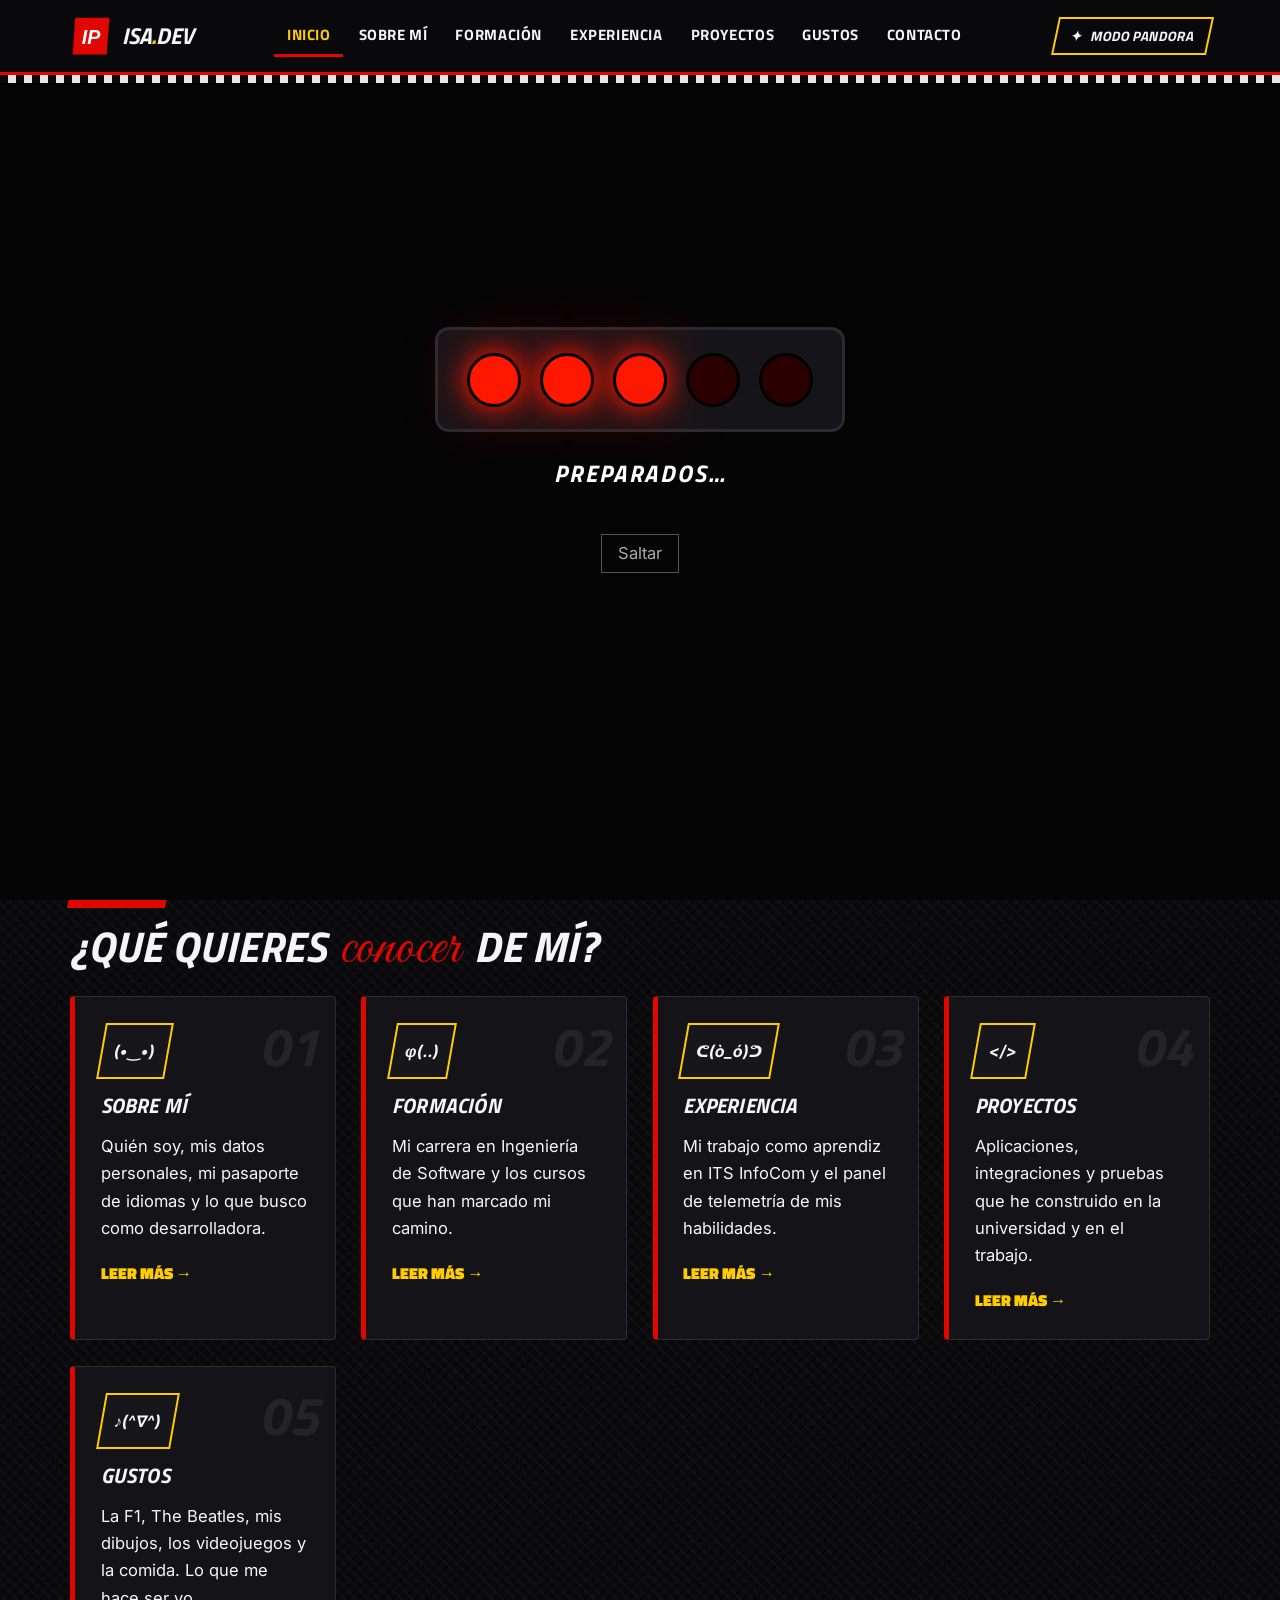
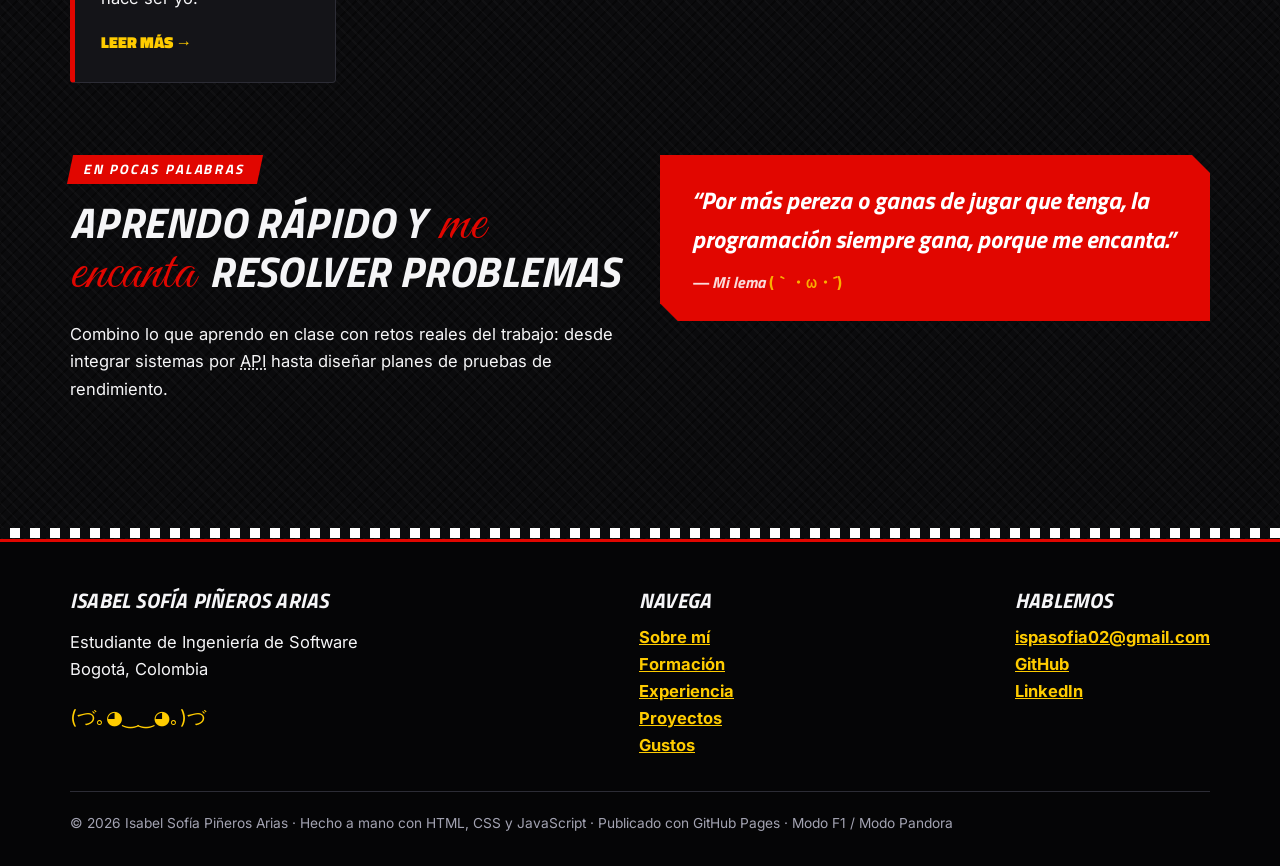
==== index.html @ 57851dd3 "Hoja de vida web: Modo F1, Modo Pandora y página de gustos" ====
<!DOCTYPE html>
<html lang="es">
<head>
  <meta charset="UTF-8">
  <meta name="viewport" content="width=device-width, initial-scale=1.0">
  <meta name="description" content="Hoja de vida web de Isabel Sofía Piñeros Arias, estudiante de Ingeniería de Software y aprendiz en ITS InfoCom.">
  <meta name="author" content="Isabel Sofía Piñeros Arias">
  <title>Inicio | Isabel Piñeros</title>
  <link rel="icon" href="img/favicon.svg" type="image/svg+xml">
  <link rel="stylesheet" href="css/fuentes.css">
  <link rel="stylesheet" href="css/estilos.css">
  <script src="js/main.js" defer></script>
</head>
<body>
  <!-- Menú -->
  <header class="encabezado">
    <div class="contenedor">
      <a class="logo" href="index.html">
        <img src="img/favicon.svg" alt="Logo IP">
        <span>Isa<span class="resaltado-amarillo">.</span>dev</span>
      </a>
      <nav aria-label="Menú principal">
        <ul class="menu">
          <li><a href="index.html">Inicio</a></li>
          <li><a href="sobre-mi.html">Sobre mí</a></li>
          <li><a href="formacion.html">Formación</a></li>
          <li><a href="experiencia.html">Experiencia</a></li>
          <li><a href="proyectos.html">Proyectos</a></li>
          <li><a href="gustos.html">Gustos</a></li>
          <li><a href="contacto.html">Contacto</a></li>
        </ul>
      </nav>
      <div class="acciones-nav">
        <button class="boton-tema" id="boton-tema" type="button" aria-label="Cambiar a Modo Pandora">✦ <span class="texto-tema">Modo Pandora</span></button>
        <button class="boton-icono boton-menu" id="boton-menu" type="button" aria-label="Abrir menú" aria-expanded="false">☰</button>
      </div>
    </div>
  </header>

  <main>

    <!-- Semáforo -->
    <div class="largada" id="largada" aria-hidden="true">
      <div>
        <div class="luces"><span class="luz"></span><span class="luz"></span><span class="luz"></span><span class="luz"></span><span class="luz"></span></div>
        <p>Preparados…</p>
        <div style="text-align:center"><button type="button">Saltar</button></div>
      </div>
    </div>

    <!-- Portada -->
    <section class="hero">
      <div class="contenedor">
        <div>
          <span class="etiqueta">Hoja de vida · Portafolio</span>
          <p class="numero-piloto">Piloto #04 · Ingeniería de Software</p>
          <h1>Hola, <span style="white-space:nowrap">soy <span class="caligrafia">Isa</span></span></h1>
          <p class="lead">Me apasiona la <strong id="texto-escribiendo" class="escribiendo">Ingeniería de Software</strong></p>
          <p>Soy <strong>Isabel Sofía Piñeros Arias</strong>, estudiante de <em>Ingeniería de Software</em> en la
            Fundación Universitaria Compensar y <mark>aprendiz en ITS InfoCom</mark>. Me encanta el <strong>frontend</strong>
            e intento mezclar mi gusto por el <strong>dibujo</strong> con la programación. <span class="kaomoji">(◕‿◕✿)</span></p>
          <div class="grupo-botones">
            <a class="boton" href="proyectos.html">Ver mis proyectos →</a>
            <a class="boton secundario" href="contacto.html">Contáctame</a>
          </div>
        </div>
        <div class="marco-foto">
          <div class="foto"><img src="img/foto-isa.jpg" alt="Foto de Isabel Sofía Piñeros Arias sonriendo, con gafas de marco azul" width="640" height="800"></div>
          <span class="burbuja b1">Team Max ᕦ(ò_ó)ᕤ</span>
          <span class="burbuja b2">Bogotá ♡</span>
          <span class="burbuja b3">The Beatles ♪</span>
        </div>
      </div>
    </section>

    <!-- Banda -->
    <div class="banda" aria-hidden="true">
      <div class="banda-pista">
        <span>Java</span><span>Python</span><span>SQL</span><span>PL/SQL</span><span>JavaFX</span><span>HTML</span><span>CSS</span><span>JavaScript</span><span>Odoo</span><span>JMeter</span><span>Linux</span><span>Git</span>
        <span>Java</span><span>Python</span><span>SQL</span><span>PL/SQL</span><span>JavaFX</span><span>HTML</span><span>CSS</span><span>JavaScript</span><span>Odoo</span><span>JMeter</span><span>Linux</span><span>Git</span>
      </div>
    </div>

    <!-- Tarjetas -->
    <section class="seccion">
      <div class="contenedor">
        <span class="etiqueta">Explora</span>
        <h2>¿Qué quieres <span class="caligrafia">conocer</span> de mí?</h2>
        <div class="rejilla">
          <a class="tarjeta aparecer" href="sobre-mi.html">
            <span class="numero-fondo">01</span>
            <div class="icono">(•‿•)</div>
            <h3>Sobre mí</h3>
            <p>Quién soy, mis datos personales, mi pasaporte de idiomas y lo que busco como desarrolladora.</p>
            <span class="ver-mas">Leer más →</span>
          </a>
          <a class="tarjeta aparecer" href="formacion.html">
            <span class="numero-fondo">02</span>
            <div class="icono">φ(..)</div>
            <h3>Formación</h3>
            <p>Mi carrera en Ingeniería de Software y los cursos que han marcado mi camino.</p>
            <span class="ver-mas">Leer más →</span>
          </a>
          <a class="tarjeta aparecer" href="experiencia.html">
            <span class="numero-fondo">03</span>
            <div class="icono">ᕦ(ò_ó)ᕤ</div>
            <h3>Experiencia</h3>
            <p>Mi trabajo como aprendiz en ITS InfoCom y el panel de telemetría de mis habilidades.</p>
            <span class="ver-mas">Leer más →</span>
          </a>
          <a class="tarjeta aparecer" href="proyectos.html">
            <span class="numero-fondo">04</span>
            <div class="icono">&lt;/&gt;</div>
            <h3>Proyectos</h3>
            <p>Aplicaciones, integraciones y pruebas que he construido en la universidad y en el trabajo.</p>
            <span class="ver-mas">Leer más →</span>
          </a>
          <a class="tarjeta aparecer" href="gustos.html">
            <span class="numero-fondo">05</span>
            <div class="icono">♪(^∇^)</div>
            <h3>Gustos</h3>
            <p>La F1, The Beatles, mis dibujos, los videojuegos y la comida. Lo que me hace ser yo.</p>
            <span class="ver-mas">Leer más →</span>
          </a>
        </div>
      </div>
    </section>

    <!-- Lema -->
    <section class="seccion" style="padding-top:0">
      <div class="contenedor dos-columnas">
        <div class="aparecer">
          <span class="etiqueta">En pocas palabras</span>
          <h2>Aprendo rápido y <span class="caligrafia">me encanta</span> resolver problemas</h2>
          <p>Combino lo que aprendo en clase con retos reales del trabajo: desde integrar sistemas por
            <abbr title="Application Programming Interface">API</abbr> hasta diseñar planes de pruebas de rendimiento.</p>
        </div>
        <blockquote class="aparecer">
          “Por más pereza o ganas de jugar que tenga, la programación siempre gana, porque me encanta.”
          <cite>— Mi lema <span class="kaomoji">(｀・ω・´)ゞ</span></cite>
        </blockquote>
      </div>
    </section>
  </main>

  <!-- Pie de página -->
  <footer class="pie">
    <div class="contenedor">
      <div>
        <h3>Isabel Sofía Piñeros Arias</h3>
        <p>Estudiante de Ingeniería de Software<br>Bogotá, Colombia</p>
        <p class="kaomoji-pie">(づ｡◕‿‿◕｡)づ</p>
      </div>
      <div>
        <h3>Navega</h3>
        <ul>
          <li><a href="sobre-mi.html">Sobre mí</a></li>
          <li><a href="formacion.html">Formación</a></li>
          <li><a href="experiencia.html">Experiencia</a></li>
          <li><a href="proyectos.html">Proyectos</a></li>
          <li><a href="gustos.html">Gustos</a></li>
        </ul>
      </div>
      <div>
        <h3>Hablemos</h3>
        <ul>
          <li><a href="mailto:ispasofia02@gmail.com">ispasofia02@gmail.com</a></li>
          <li><a href="https://github.com/AkaneAmber" target="_blank" rel="noopener">GitHub</a></li>
          <li><a href="https://www.linkedin.com/in/isabel-pi%C3%B1eros-852089251/" target="_blank" rel="noopener">LinkedIn</a></li>
        </ul>
      </div>
      <small>&copy; <span class="anio">2026</span> Isabel Sofía Piñeros Arias · Hecho a mano con HTML, CSS y JavaScript · Publicado con GitHub Pages · Modo F1 / Modo Pandora</small>
    </div>
  </footer>
</body>
</html>
---- css/fuentes.css ----
/* Fuentes del sitio */
@font-face { font-family: "Titillium Web"; src: url("../fonts/titillium-web-latin-400-normal.woff2") format("woff2"); font-weight: 400; font-style: normal; font-display: swap; }
@font-face { font-family: "Titillium Web"; src: url("../fonts/titillium-web-latin-700-normal.woff2") format("woff2"); font-weight: 700; font-style: normal; font-display: swap; }
@font-face { font-family: "Titillium Web"; src: url("../fonts/titillium-web-latin-900-normal.woff2") format("woff2"); font-weight: 800 900; font-style: normal; font-display: swap; }
@font-face { font-family: "Titillium Web"; src: url("../fonts/titillium-web-latin-700-italic.woff2") format("woff2"); font-weight: 700 900; font-style: italic; font-display: swap; }
@font-face { font-family: "Inter"; src: url("../fonts/inter-latin-400-normal.woff2") format("woff2"); font-weight: 400; font-style: normal; font-display: swap; }
@font-face { font-family: "Inter"; src: url("../fonts/inter-latin-400-italic.woff2") format("woff2"); font-weight: 400; font-style: italic; font-display: swap; }
@font-face { font-family: "Inter"; src: url("../fonts/inter-latin-600-normal.woff2") format("woff2"); font-weight: 600; font-style: normal; font-display: swap; }
@font-face { font-family: "Inter"; src: url("../fonts/inter-latin-700-normal.woff2") format("woff2"); font-weight: 700; font-style: normal; font-display: swap; }
@font-face { font-family: "Inter"; src: url("../fonts/inter-latin-800-normal.woff2") format("woff2"); font-weight: 800; font-style: normal; font-display: swap; }
@font-face { font-family: "Great Vibes"; src: url("../fonts/great-vibes-latin-400-normal.woff2") format("woff2"); font-weight: 400; font-display: swap; }
@font-face { font-family: "Shrikhand"; src: url("../fonts/shrikhand-latin-400-normal.woff2") format("woff2"); font-weight: 400; font-display: swap; }
@font-face { font-family: "Monoton"; src: url("../fonts/monoton-latin-400-normal.woff2") format("woff2"); font-weight: 400; font-display: swap; }
---- css/estilos.css ----
/* Estilos - Hoja de vida de Isabel Piñeros */

/* Variables: Modo F1 */
:root {
  --fondo: #0b0b0d;
  --fondo-alt: #16161b;
  --tarjeta: #141418;
  --tinta: #f5f5f7;
  --tinta-suave: #a3a3b2;
  --linea: #2c2c35;

  --acento: #e10600;
  --acento-2: #ffcc00;
  --acento-3: #2f5bff;
  --acento-4: #00d2be;

  --brillo: none;
  --sombra: 6px 6px 0 var(--acento);
  --radio: 4px;
  --corte: polygon(0 0, calc(100% - 18px) 0, 100% 18px, 100% 100%, 18px 100%, 0 calc(100% - 18px));
  --fuente-titulos: "Titillium Web", "Arial Narrow", "Liberation Sans Narrow", sans-serif;
  --fuente-caligrafia: "Great Vibes", "Brush Script MT", cursive;
  --fuente-texto: "Inter", "Segoe UI", "Liberation Sans", system-ui, sans-serif;
  --ancho-max: 1140px;
}

/* Variables: Modo Pandora */
body.pandora {
  --fondo: #04050d;
  --fondo-alt: #0b1028;
  --tarjeta: rgba(12, 18, 44, .78);
  --tinta: #eafcff;
  --tinta-suave: #9fb6d6;
  --linea: #1d2a5a;

  --acento: #3ef0ff;
  --acento-2: #c86bff;
  --acento-3: #ff5fd2;
  --acento-4: #6dffb0;

  --brillo: 0 0 18px rgba(62, 240, 255, .45);
  --sombra: 0 0 0 1px rgba(62, 240, 255, .35), 0 0 26px rgba(62, 240, 255, .25);
  --radio: 26px;
  --corte: none;
}

/* Reset y base */
*, *::before, *::after { box-sizing: border-box; }
html { scroll-behavior: smooth; }

body {
  margin: 0;
  font-family: var(--fuente-texto);
  font-size: 1.03rem;
  line-height: 1.65;
  color: var(--tinta);
  background-color: var(--fondo);
  background-image:
    repeating-linear-gradient(45deg, rgba(255,255,255,.025) 0 2px, transparent 2px 8px),
    repeating-linear-gradient(-45deg, rgba(0,0,0,.35) 0 2px, transparent 2px 8px);
  transition: background-color .5s, color .5s;
  overflow-x: hidden;
}
body.pandora {
  background-image:
    radial-gradient(ellipse at 15% 10%, rgba(200,107,255,.18), transparent 45%),
    radial-gradient(ellipse at 85% 30%, rgba(62,240,255,.14), transparent 45%),
    radial-gradient(ellipse at 50% 100%, rgba(109,255,176,.10), transparent 50%);
  background-attachment: fixed;
}

img { max-width: 100%; display: block; }
a { color: var(--acento-2); font-weight: 700; }
body.pandora a { color: var(--acento); }

h1, h2, h3, h4 {
  font-family: var(--fuente-titulos);
  line-height: 1.05;
  margin: 0 0 .55em;
  text-transform: uppercase;
  font-style: italic;
  letter-spacing: .01em;
}
body.pandora h1, body.pandora h2, body.pandora h3 { font-style: normal; text-shadow: var(--brillo); }
h1 { font-size: clamp(2.6rem, 6vw, 5rem); font-weight: 900; }
h2 { font-size: clamp(1.8rem, 3.6vw, 2.7rem); font-weight: 800; }
h3 { font-size: 1.3rem; font-weight: 700; }

mark {
  background: var(--acento-2);
  color: #0b0b0d;
  padding: 0 .3em;
  border-radius: 3px;
}
body.pandora mark { background: transparent; color: var(--acento-4); text-shadow: 0 0 10px var(--acento-4); }

/* Contenedores y utilidades */
.contenedor { width: min(100% - 2.5rem, var(--ancho-max)); margin-inline: auto; }
.seccion { padding: 4.5rem 0; position: relative; z-index: 1; }
main { position: relative; z-index: 1; }

.etiqueta {
  display: inline-block;
  font-family: var(--fuente-titulos);
  font-weight: 700;
  font-size: .85rem;
  letter-spacing: .14em;
  text-transform: uppercase;
  background: var(--acento);
  color: #fff;
  padding: .25em 1em;
  margin-bottom: 1rem;
  transform: skewX(-12deg);
}
body.pandora .etiqueta { background: transparent; color: var(--acento); border: 1px solid var(--acento); border-radius: 999px; transform: none; box-shadow: var(--brillo); }

.texto-suave { color: var(--tinta-suave); }
.oculto { display: none !important; }

.resaltado-coral { color: var(--acento); }
.resaltado-morado { color: var(--acento-3); }
.resaltado-menta { color: var(--acento-4); }
.resaltado-amarillo { color: var(--acento-2); }

/* Partículas bioluminiscentes */
.particulas { position: fixed; inset: 0; pointer-events: none; z-index: 0; display: none; }
body.pandora .particulas { display: block; }
.particula {
  position: absolute;
  bottom: -20px;
  width: 6px; height: 6px;
  border-radius: 50%;
  background: var(--acento);
  box-shadow: 0 0 10px var(--acento), 0 0 22px var(--acento);
  opacity: 0;
  animation: subir linear infinite;
}
.particula:nth-child(3n) { background: var(--acento-2); box-shadow: 0 0 10px var(--acento-2), 0 0 22px var(--acento-2); }
.particula:nth-child(4n) { background: var(--acento-4); box-shadow: 0 0 10px var(--acento-4); }
@keyframes subir {
  0% { transform: translate(0, 0); opacity: 0; }
  15% { opacity: .9; }
  100% { transform: translate(40px, -105vh); opacity: 0; }
}

/* Selva */
.selva {
  display: none;
  position: fixed;
  left: 0; right: 0; bottom: 0;
  height: 160px;
  pointer-events: none;
  z-index: 0;
  opacity: .55;
  background: url("../img/selva.svg") repeat-x bottom / auto 160px;
}
body.pandora .selva { display: block; }

/* Semáforo de largada */
.largada {
  position: fixed; inset: 0;
  z-index: 200;
  display: grid;
  place-items: center;
  background: #050506;
  transition: opacity .6s;
}
.largada.salir { opacity: 0; pointer-events: none; }
.largada .luces { display: flex; gap: 1.2rem; padding: 1.4rem 1.8rem; background: #151519; border-radius: 14px; border: 3px solid #2a2a30; }
.largada .luz { width: 54px; height: 54px; border-radius: 50%; background: #2a0000; border: 3px solid #000; transition: background .1s, box-shadow .1s; }
.largada .luz.on { background: #ff1801; box-shadow: 0 0 25px #ff1801, 0 0 60px rgba(255,24,1,.6); }
.largada p { font-family: var(--fuente-titulos); font-size: 1.5rem; font-style: italic; text-transform: uppercase; color: #fff; text-align: center; margin-top: 1.4rem; letter-spacing: .1em; }
.largada button { margin-top: 1rem; background: none; border: 1px solid #555; color: #aaa; padding: .3rem 1rem; cursor: pointer; font: inherit; }

/* Encabezado y navegación */
.encabezado {
  position: sticky;
  top: 0;
  z-index: 50;
  background: color-mix(in srgb, var(--fondo) 85%, transparent);
  backdrop-filter: blur(10px);
  border-bottom: 3px solid var(--acento);
}
body.pandora .encabezado { border-bottom: 1px solid rgba(62,240,255,.35); box-shadow: 0 4px 30px rgba(62,240,255,.12); }
/* Franja a cuadros */
.encabezado::after {
  content: "";
  position: absolute; left: 0; right: 0; bottom: -11px;
  height: 8px;
  background: repeating-conic-gradient(#fff 0 25%, #0b0b0d 0 50%) 0 0 / 16px 16px;
  opacity: .9;
}
body.pandora .encabezado::after { display: none; }

.encabezado .contenedor { display: flex; align-items: center; justify-content: space-between; gap: 1rem; min-height: 72px; }

.logo { display: flex; align-items: center; gap: .6rem; font-family: var(--fuente-titulos); font-weight: 900; font-style: italic; font-size: 1.45rem; text-decoration: none; color: var(--tinta); text-transform: uppercase; }
body.pandora .logo { color: var(--tinta); font-style: normal; text-shadow: var(--brillo); }
.logo img { width: 42px; height: 42px; }

.menu { display: flex; align-items: center; gap: .15rem; list-style: none; margin: 0; padding: 0; }
.menu a {
  display: block;
  padding: .45rem .8rem;
  text-decoration: none;
  color: var(--tinta);
  font-family: var(--fuente-titulos);
  font-weight: 700;
  text-transform: uppercase;
  font-size: .95rem;
  letter-spacing: .04em;
  border-bottom: 3px solid transparent;
  transition: border-color .2s, color .2s, text-shadow .2s;
}
.menu a:hover { border-color: var(--acento-2); }
.menu a.activo { border-color: var(--acento); color: var(--acento-2); }
body.pandora .menu a:hover, body.pandora .menu a.activo { border-color: transparent; color: var(--acento); text-shadow: 0 0 12px var(--acento); }

.acciones-nav { display: flex; gap: .5rem; align-items: center; }

.boton-tema {
  display: inline-flex; align-items: center; gap: .45rem;
  font-family: var(--fuente-titulos); font-weight: 700; text-transform: uppercase; font-size: .85rem;
  padding: .45rem .9rem;
  border: 2px solid var(--acento-2);
  background: transparent;
  color: var(--tinta);
  cursor: pointer;
  transform: skewX(-12deg);
  transition: background .2s;
}
.boton-tema:hover { background: rgba(255,204,0,.12); }
body.pandora .boton-tema { transform: none; border-radius: 999px; border-color: var(--acento); box-shadow: var(--brillo); }

.boton-icono {
  width: 44px; height: 44px; display: none; place-items: center;
  border: 2px solid var(--tinta-suave); background: var(--tarjeta); color: var(--tinta);
  font-size: 1.15rem; cursor: pointer;
}

/* Botones */
.boton {
  display: inline-flex; align-items: center; gap: .5rem;
  font-family: var(--fuente-titulos); font-weight: 800; text-transform: uppercase; font-style: italic;
  font-size: 1.05rem; letter-spacing: .04em;
  padding: .8rem 1.7rem;
  border: none;
  background: var(--acento);
  color: #fff;
  text-decoration: none;
  cursor: pointer;
  clip-path: polygon(12px 0, 100% 0, calc(100% - 12px) 100%, 0 100%);
  transition: transform .15s, background .2s, filter .2s;
}
.boton:hover { transform: translateX(6px); filter: brightness(1.15); }
.boton.secundario { background: var(--tinta); color: #0b0b0d; }
.boton.morado { background: var(--acento-3); }
body.pandora .boton { clip-path: none; border-radius: 999px; font-style: normal; background: transparent; color: var(--acento); border: 1.5px solid var(--acento); box-shadow: var(--brillo), inset 0 0 14px rgba(62,240,255,.2); }
body.pandora .boton:hover { transform: translateY(-3px); background: rgba(62,240,255,.12); }
body.pandora .boton.secundario { color: var(--acento-2); border-color: var(--acento-2); box-shadow: 0 0 16px rgba(200,107,255,.4); }
body.pandora .boton.morado { color: var(--acento-3); border-color: var(--acento-3); box-shadow: 0 0 16px rgba(255,95,210,.4); }

/* Portada */
.hero { padding: 4rem 0 3rem; }
.hero .contenedor { display: grid; grid-template-columns: 1.2fr 1fr; align-items: center; gap: 3rem; }
.hero p.lead { font-size: 1.3rem; color: var(--tinta-suave); }
.numero-piloto {
  font-family: var(--fuente-titulos); font-weight: 900; font-style: italic;
  font-size: 1rem; color: var(--acento-2); letter-spacing: .2em; text-transform: uppercase;
}
body.pandora .numero-piloto { color: var(--acento-4); font-style: normal; text-shadow: 0 0 10px var(--acento-4); }

.saludo-mano { display: inline-block; animation: saludar 2.2s ease-in-out infinite; transform-origin: 70% 80%; font-style: normal; }
@keyframes saludar { 0%, 60%, 100% { transform: rotate(0); } 10%, 30% { transform: rotate(16deg); } 20%, 40% { transform: rotate(-8deg); } }

.escribiendo { border-right: 3px solid var(--acento); padding-right: 4px; animation: cursor .8s step-end infinite; }
@keyframes cursor { 50% { border-color: transparent; } }

.grupo-botones { display: flex; flex-wrap: wrap; gap: 1rem; margin-top: 2rem; }

/* Foto */
.marco-foto { position: relative; max-width: 420px; margin-inline: auto; }
.marco-foto .foto {
  position: relative;
  aspect-ratio: 4 / 5;
  overflow: hidden;
  border: 4px solid var(--acento);
  clip-path: var(--corte);
  background: var(--fondo-alt);
}
.marco-foto .foto img { width: 100%; height: 100%; object-fit: cover; }
.marco-foto::before {
  content: "";
  position: absolute; inset: -16px -16px 16px 16px;
  background: repeating-conic-gradient(#f5f5f7 0 25%, transparent 0 50%) 0 0 / 30px 30px;
  opacity: .14;
  z-index: -1;
}
body.pandora .marco-foto .foto { clip-path: none; border-radius: 48% 52% 46% 54% / 40% 40% 60% 60%; border: 2px solid var(--acento); box-shadow: 0 0 30px rgba(62,240,255,.55), 0 0 80px rgba(200,107,255,.35); animation: respirar 5s ease-in-out infinite; }
body.pandora .marco-foto::before { background: radial-gradient(circle, rgba(62,240,255,.35), transparent 65%); opacity: 1; inset: -40px; }
@keyframes respirar { 50% { box-shadow: 0 0 45px rgba(62,240,255,.8), 0 0 110px rgba(200,107,255,.5); } }

.burbuja {
  position: absolute;
  background: var(--tarjeta);
  border: 2px solid var(--acento-2);
  padding: .35rem .8rem;
  font-family: var(--fuente-titulos); font-weight: 700; font-size: .95rem; text-transform: uppercase;
  white-space: nowrap;
  z-index: 2;
  animation: flotar 4s ease-in-out infinite;
}
.burbuja.b1 { top: 8%; left: -14%; }
.burbuja.b2 { bottom: 16%; right: -12%; animation-delay: -1.3s; }
.burbuja.b3 { bottom: -3%; left: 2%; animation-delay: -2.6s; }
body.pandora .burbuja { border-color: var(--acento); border-radius: 999px; box-shadow: var(--brillo); }
@keyframes flotar { 50% { transform: translateY(-10px); } }

/* Tarjetas */
.rejilla { display: grid; grid-template-columns: repeat(auto-fit, minmax(240px, 1fr)); gap: 1.6rem; }

.tarjeta {
  position: relative;
  background: var(--tarjeta);
  border: 1px solid var(--linea);
  border-left: 5px solid var(--acento);
  border-radius: var(--radio);
  padding: 1.6rem;
  transition: transform .2s, box-shadow .2s, border-color .2s;
}
.tarjeta:hover { transform: translate(-4px, -4px); box-shadow: var(--sombra); }
body.pandora .tarjeta { border: 1px solid rgba(62,240,255,.25); backdrop-filter: blur(6px); }
body.pandora .tarjeta:hover { transform: translateY(-6px); border-color: var(--acento); }

.tarjeta .icono, .icono {
  min-width: 56px; height: 56px; padding: 0 .7rem; display: inline-grid; place-items: center;
  font-size: 1rem; font-weight: 700; white-space: nowrap; margin-bottom: 1rem;
  background: var(--fondo-alt);
  border: 2px solid var(--acento-2);
  transform: skewX(-10deg);
}
body.pandora .tarjeta .icono { transform: none; border-radius: 999px; border-color: var(--acento); box-shadow: var(--brillo); }

a.tarjeta { display: block; text-decoration: none; color: inherit; font-weight: 400; }
a.tarjeta .ver-mas { font-family: var(--fuente-titulos); font-weight: 800; text-transform: uppercase; color: var(--acento-2); }
body.pandora a.tarjeta .ver-mas { color: var(--acento); }
.tarjeta .numero-fondo {
  position: absolute; right: 1rem; top: .2rem;
  font-family: var(--fuente-titulos); font-weight: 900; font-style: italic; font-size: 3.4rem;
  color: var(--tinta); opacity: .07; pointer-events: none;
}

/* Banda a cuadros con tecnologías */
.banda {
  position: relative; overflow: hidden;
  background: var(--acento);
  color: #fff;
  padding: .85rem 0;
  font-family: var(--fuente-titulos); font-weight: 800; font-style: italic; text-transform: uppercase;
  font-size: 1.35rem;
  transform: rotate(-1.5deg);
  margin: 1rem -1rem;
  z-index: 1;
}
body.pandora .banda { background: transparent; color: var(--acento); border-block: 1px solid rgba(62,240,255,.4); transform: none; font-style: normal; text-shadow: var(--brillo); box-shadow: inset 0 0 40px rgba(62,240,255,.12); }
.banda-pista { display: flex; gap: 2.5rem; width: max-content; animation: deslizar 26s linear infinite; }
.banda-pista span::after { content: ""; display: inline-block; width: 18px; height: 18px; margin-left: 2.5rem; vertical-align: middle; background: repeating-conic-gradient(#fff 0 25%, #0b0b0d 0 50%) 0 0 / 9px 9px; }
body.pandora .banda-pista span::after { content: "✦"; width: auto; height: auto; background: none; color: var(--acento-2); }
@keyframes deslizar { to { transform: translateX(-50%); } }

/* Encabezado de páginas interiores */
.cabecera-pagina { padding: 3.5rem 0 1.5rem; position: relative; z-index: 1; }
.cabecera-pagina p { font-size: 1.2rem; max-width: 62ch; }

/* Dos columnas */
.dos-columnas { display: grid; grid-template-columns: 1fr 1fr; gap: 2.5rem; align-items: start; }

/* Tablas */
.tabla-envoltura { overflow-x: auto; background: var(--tarjeta); border: 1px solid var(--linea); border-top: 4px solid var(--acento); border-radius: var(--radio); }
body.pandora .tabla-envoltura { border: 1px solid rgba(62,240,255,.3); box-shadow: var(--sombra); }
table { width: 100%; border-collapse: collapse; min-width: 520px; }
caption { caption-side: top; text-align: left; font-family: var(--fuente-titulos); font-weight: 800; font-style: italic; text-transform: uppercase; font-size: 1.15rem; padding: 1rem 1.2rem .4rem; }
th, td { padding: .8rem 1.2rem; text-align: left; vertical-align: top; }
thead th { background: var(--fondo-alt); color: var(--acento-2); font-family: var(--fuente-titulos); font-weight: 700; text-transform: uppercase; letter-spacing: .05em; border-bottom: 2px solid var(--acento); }
body.pandora thead th { color: var(--acento); border-bottom-color: rgba(62,240,255,.4); }
tbody tr { border-bottom: 1px solid var(--linea); }
tbody tr:hover { background: rgba(255,204,0,.07); }
body.pandora tbody tr:hover { background: rgba(62,240,255,.07); }
tbody th { color: var(--tinta-suave); font-weight: 700; }
tfoot td { font-size: .9rem; color: var(--tinta-suave); border-top: 2px dashed var(--linea); }

/* Posiciones */
.posicion { display: inline-grid; place-items: center; width: 2.2rem; height: 2.2rem; font-family: var(--fuente-titulos); font-weight: 900; font-style: italic; background: var(--tinta); color: #0b0b0d; }
tr:nth-child(1) .posicion { background: var(--acento-2); }
tr:nth-child(2) .posicion { background: #c9cbd3; }
tr:nth-child(3) .posicion { background: #cd7f32; }
body.pandora .posicion { background: transparent !important; color: var(--acento); border: 1px solid var(--acento); border-radius: 50%; font-style: normal; box-shadow: var(--brillo); }

/* Telemetría */
.telemetria { display: grid; grid-template-columns: repeat(auto-fit, minmax(150px, 1fr)); gap: 1.2rem; }
.medidor { text-align: center; padding: 1.2rem .8rem; }
.medidor .dial {
  --valor: 0;
  width: 120px; height: 120px; margin: 0 auto .8rem;
  border-radius: 50%;
  display: grid; place-items: center;
  background:
    radial-gradient(closest-side, var(--tarjeta) 78%, transparent 79% 100%),
    conic-gradient(from -135deg, var(--acento) calc(var(--valor) * 0.75%), var(--linea) 0 75%, transparent 0);
  transition: --valor 1.4s;
}
.medidor .dial span { font-family: var(--fuente-titulos); font-weight: 900; font-style: italic; font-size: 1.8rem; }
.medidor .dial small { display: block; font-size: .7rem; color: var(--tinta-suave); margin-top: -.4rem; font-style: normal; letter-spacing: .1em; }
body.pandora .medidor .dial { box-shadow: 0 0 22px rgba(62,240,255,.25); }
.medidor h3 { font-size: 1rem; margin: 0; }
@property --valor { syntax: "<number>"; inherits: false; initial-value: 0; }

/* Barras */
.barra { height: 12px; background: var(--linea); overflow: hidden; transform: skewX(-20deg); }
.barra span { display: block; height: 100%; width: 0; background: linear-gradient(90deg, var(--acento-3), var(--acento)); transition: width 1.2s cubic-bezier(.2, .8, .2, 1); }
body.pandora .barra { transform: none; border-radius: 999px; }
body.pandora .barra span { background: linear-gradient(90deg, var(--acento-2), var(--acento)); box-shadow: 0 0 12px var(--acento); }

/* Línea de tiempo */
.linea-tiempo { position: relative; margin: 0; padding: 0 0 0 2.2rem; list-style: none; }
.linea-tiempo::before {
  content: ""; position: absolute; left: 10px; top: 6px; bottom: 6px; width: 6px;
  background: repeating-linear-gradient(180deg, var(--acento) 0 14px, #f5f5f7 14px 28px);
}
body.pandora .linea-tiempo::before { width: 2px; left: 12px; background: linear-gradient(var(--acento), var(--acento-2)); box-shadow: 0 0 12px var(--acento); }
.linea-tiempo li { position: relative; margin-bottom: 2rem; }
.linea-tiempo li::before {
  content: ""; position: absolute; left: -2.2rem; top: 3px;
  width: 24px; height: 24px;
  background: var(--acento-2); border: 3px solid var(--fondo); border-radius: 50%;
}
body.pandora .linea-tiempo li::before { background: var(--fondo); border: 2px solid var(--acento); box-shadow: 0 0 14px var(--acento); }
.linea-tiempo .fecha { display: inline-block; font-family: var(--fuente-titulos); font-weight: 800; font-size: .85rem; background: var(--acento); color: #fff; padding: 0 .6rem; transform: skewX(-12deg); }
body.pandora .linea-tiempo .fecha { transform: none; background: transparent; color: var(--acento-4); border: 1px solid var(--acento-4); border-radius: 999px; }

/* Chips */
.chips { display: flex; flex-wrap: wrap; gap: .5rem; padding: 0; margin: .4rem 0; list-style: none; }
.chip { display: inline-block; padding: .2rem .75rem; border: 1px solid var(--tinta-suave); font-size: .88rem; font-weight: 700; background: var(--fondo-alt); }
body.pandora .chip { border-radius: 999px; border-color: rgba(62,240,255,.4); }

/* Proyectos */
.proyecto { display: flex; flex-direction: column; padding: 0; overflow: hidden; }
.proyecto figure { margin: 0; border-bottom: 3px solid var(--acento); }
body.pandora .proyecto figure { border-bottom: 1px solid rgba(62,240,255,.3); }
.proyecto figure img { width: 100%; aspect-ratio: 16 / 10; object-fit: cover; }
.proyecto .cuerpo { padding: 1.4rem; display: flex; flex-direction: column; gap: .5rem; flex: 1; }
.proyecto details { margin-top: auto; }
.proyecto summary { cursor: pointer; font-weight: 800; color: var(--acento-2); }
body.pandora .proyecto summary { color: var(--acento); }

.filtros { display: flex; flex-wrap: wrap; gap: 1rem; align-items: end; margin-bottom: 2rem; padding: 1.4rem; }
.sin-resultados { text-align: center; padding: 2rem; font-size: 1.15rem; }

/* Galería de dibujos */
.galeria { display: grid; grid-template-columns: repeat(auto-fill, minmax(160px, 1fr)); gap: 1rem; }
.galeria button { padding: 0; border: 2px solid var(--linea); background: var(--fondo-alt); cursor: zoom-in; overflow: hidden; aspect-ratio: 1; transition: transform .2s, border-color .2s, box-shadow .2s; }
.galeria button:hover { transform: scale(1.03) rotate(-1deg); border-color: var(--acento-2); }
body.pandora .galeria button { border-radius: 18px; border-color: rgba(62,240,255,.3); }
body.pandora .galeria button:hover { border-color: var(--acento); box-shadow: var(--brillo); }
.galeria img { width: 100%; height: 100%; object-fit: cover; }

.visor { position: fixed; inset: 0; z-index: 300; background: rgba(0,0,0,.88); display: grid; place-items: center; padding: 2rem; }
.visor img { max-height: 85vh; width: auto; border: 3px solid var(--acento); }
.visor button { position: absolute; top: 1rem; right: 1.2rem; font-size: 2rem; background: none; border: none; color: #fff; cursor: pointer; }

/* Spotify */
.spotify-marco { border: 0; width: 100%; height: 380px; border-radius: 12px; }
.espacio-pendiente { display: grid; place-items: center; text-align: center; min-height: 220px; border: 2px dashed var(--tinta-suave); padding: 1.5rem; color: var(--tinta-suave); }

/* Formularios */
form .campo { display: flex; flex-direction: column; gap: .35rem; margin-bottom: 1.1rem; }
label { font-weight: 700; font-size: .95rem; text-transform: uppercase; letter-spacing: .04em; }
input, select, textarea {
  font: inherit; color: var(--tinta);
  background: var(--fondo);
  border: 1px solid var(--linea); border-bottom: 3px solid var(--tinta-suave);
  padding: .7rem .9rem;
  transition: border-color .15s, box-shadow .15s;
}
input:focus, select:focus, textarea:focus { outline: none; border-bottom-color: var(--acento); }
body.pandora input, body.pandora select, body.pandora textarea { border-radius: 14px; border: 1px solid rgba(62,240,255,.3); }
body.pandora input:focus, body.pandora select:focus, body.pandora textarea:focus { box-shadow: var(--brillo); border-color: var(--acento); }
textarea { min-height: 130px; resize: vertical; }
.campo-linea { display: flex; gap: .6rem; align-items: center; text-transform: none; }

.respuesta-servidor {
  margin-top: 1rem; padding: 1rem;
  border: 1px dashed var(--acento-4);
  background: #050507;
  color: #c8ffe8;
  font-family: "Consolas", "Courier New", monospace; font-size: .86rem;
  white-space: pre-wrap; word-break: break-word;
}
.estado-ok { color: var(--acento-4); font-weight: 800; }
.estado-error { color: #ff5a5a; font-weight: 800; }

.metodo { display: inline-block; font-family: "Consolas", monospace; font-weight: 800; font-size: .85rem; padding: .05rem .55rem; color: #0b0b0d; font-style: normal; text-transform: none; }
.metodo.get { background: #00d2be; }
.metodo.post { background: #ffcc00; }
.metodo.put { background: #9db0ff; }

/* Cita */
blockquote {
  margin: 0; padding: 1.6rem 2rem;
  font-family: var(--fuente-titulos); font-weight: 700; font-style: italic; font-size: 1.5rem;
  background: var(--acento); color: #fff;
  clip-path: var(--corte);
}
blockquote cite { display: block; margin-top: .6rem; font-size: 1rem; opacity: .85; }
body.pandora blockquote { background: var(--tarjeta); color: var(--tinta); border: 1px solid var(--acento-2); border-radius: var(--radio); box-shadow: 0 0 30px rgba(200,107,255,.35); font-style: normal; }

/* Pie de página */
.pie { position: relative; z-index: 1; margin-top: 3rem; background: #050506; padding: 3rem 0 2rem; border-top: 3px solid var(--acento); }
.pie::before { content: ""; position: absolute; left: 0; right: 0; top: -14px; height: 10px; background: repeating-conic-gradient(#fff 0 25%, #0b0b0d 0 50%) 0 0 / 20px 20px; }
body.pandora .pie { background: rgba(4,5,13,.9); border-top: 1px solid rgba(62,240,255,.35); }
body.pandora .pie::before { display: none; }
.pie .contenedor { display: flex; flex-wrap: wrap; justify-content: space-between; gap: 2rem; }
.pie a { color: var(--acento-2); }
body.pandora .pie a { color: var(--acento); }
.pie ul { list-style: none; padding: 0; margin: 0; }
.pie small { display: block; width: 100%; color: var(--tinta-suave); border-top: 1px solid var(--linea); padding-top: 1.2rem; }

/* Aparición al hacer scroll */
.aparecer { opacity: 0; transform: translateY(30px); transition: opacity .7s, transform .7s; }
.aparecer.visible { opacity: 1; transform: none; }

/* Diseño adaptable */
@media (max-width: 980px) {
  .hero .contenedor, .dos-columnas { grid-template-columns: 1fr; }
  .marco-foto { max-width: 320px; margin-top: 1.5rem; }
  .burbuja.b1 { left: -6%; }
  .burbuja.b2 { right: -6%; }
  .boton-menu { display: grid; }
  .boton-tema .texto-tema { display: none; }
  .menu {
    display: none; position: absolute; top: 72px; left: 0; right: 0;
    flex-direction: column; align-items: stretch;
    background: var(--fondo); border-bottom: 3px solid var(--acento); padding: 1rem 1.25rem;
  }
  .menu.abierto { display: flex; }
}

@media (prefers-reduced-motion: reduce) {
  *, *::before, *::after { animation: none !important; transition: none !important; }
  .aparecer { opacity: 1; transform: none; }
}

/* Letra de caligrafía y kaomojis */
.caligrafia {
  font-family: var(--fuente-caligrafia);
  text-transform: none;
  font-style: normal;
  font-weight: 400;
  font-size: 1.35em;
  letter-spacing: 0;
  color: var(--acento);
  line-height: .8;
  padding: 0 .08em;
}
body.pandora .caligrafia { color: var(--acento); text-shadow: 0 0 14px var(--acento), 0 0 34px rgba(62,240,255,.5); }
.kaomoji { white-space: nowrap; color: var(--acento-2); font-weight: 700; font-style: normal; }
body.pandora .kaomoji { color: var(--acento-4); }
.kaomoji-pie { color: var(--acento-2); font-size: 1.2rem; }

/* Pasaporte de idiomas */
.pasaporte { display: grid; grid-template-columns: 240px 1fr; background: var(--tarjeta); border: 1px solid var(--linea); border-radius: var(--radio); overflow: hidden; }
.pasaporte-portada {
  display: flex; flex-direction: column; justify-content: center; align-items: center; gap: .2rem; text-align: center;
  padding: 2rem 1rem; background: #4a0d12; color: #f3d48a;
  border-right: 4px double #f3d48a;
  font-family: var(--fuente-titulos); text-transform: uppercase; letter-spacing: .2em;
}
.pasaporte-portada strong { font-family: var(--fuente-caligrafia); text-transform: none; letter-spacing: 0; font-size: 2.6rem; font-weight: 400; }
.pasaporte-portada small { letter-spacing: .08em; font-size: .75rem; opacity: .8; }
body.pandora .pasaporte-portada { background: #0b1550; color: var(--acento); border-right-color: var(--acento); }
.pasaporte-hojas { padding: 1.6rem 2rem; background-image: repeating-linear-gradient(0deg, transparent 0 31px, rgba(255,255,255,.04) 31px 32px); }
.sellos { display: flex; flex-wrap: wrap; gap: 1rem; list-style: none; padding: 0; margin: 0 0 1.6rem; }
.sello {
  width: 120px; height: 120px; border-radius: 50%;
  display: flex; flex-direction: column; align-items: center; justify-content: center; text-align: center;
  border: 3px dashed var(--tinta-suave); color: var(--tinta-suave);
  transform: rotate(-8deg); transition: transform .2s, color .2s, border-color .2s;
}
.sello:nth-child(even) { transform: rotate(7deg); }
.sello:hover { transform: rotate(0) scale(1.08); color: var(--tinta); border-color: var(--acento-2); }
.sello .bandera { font-size: 1.7rem; line-height: 1.1; }
.sello strong { font-family: var(--fuente-titulos); text-transform: uppercase; font-size: .95rem; }
.sello small { font-size: .62rem; padding: 0 .6rem; text-transform: uppercase; letter-spacing: .08em; }
.sello-ok { border: 3px solid var(--acento); color: var(--tinta); box-shadow: inset 0 0 0 4px var(--tarjeta), inset 0 0 0 6px var(--acento); }
body.pandora .sello-ok { box-shadow: inset 0 0 0 4px var(--fondo), inset 0 0 0 6px var(--acento), var(--brillo); }

/* Página Gustos */
.retro {
  --crema: #f3e6c8; --mostaza: #e3a72f; --naranja: #d4551f; --verde: #1d7066; --vino: #7a1f2b; --negro: #1b1512;
  position: relative; z-index: 1;
  background-color: var(--crema);
  background-image: radial-gradient(rgba(27,21,18,.12) 1px, transparent 1.2px);
  background-size: 7px 7px;
  color: var(--negro);
  font-family: var(--fuente-texto);
}
.retro a { color: var(--vino); }
.retro .kaomoji { color: var(--naranja); }
.retro-portada {
  position: relative; overflow: hidden; text-align: center; color: var(--crema);
  padding: 5rem 0 4rem;
  background: repeating-conic-gradient(from 0deg at 50% 110%, var(--naranja) 0 7deg, var(--mostaza) 7deg 14deg);
  border-bottom: 10px solid var(--negro);
}
.retro-portada .contenedor { position: relative; background: var(--negro); padding: 2.5rem 2rem; max-width: 820px; border: 6px solid var(--crema); outline: 6px solid var(--negro); }
.retro-sobretitulo { font-family: var(--fuente-titulos); text-transform: uppercase; letter-spacing: .3em; font-size: .85rem; color: var(--mostaza); margin: 0 0 .6rem; }
.retro-titulo {
  font-family: "Shrikhand", "Cooper Black", Georgia, serif; font-style: normal; text-transform: none; font-weight: 400;
  font-size: clamp(3rem, 9vw, 6.5rem); line-height: 1; margin: 0;
  color: var(--crema); text-shadow: 4px 4px 0 var(--naranja), 8px 8px 0 var(--verde);
}
.retro-subtitulo { font-family: "Monoton", var(--fuente-titulos); font-size: clamp(1rem, 2.4vw, 1.6rem); color: var(--mostaza); letter-spacing: .08em; margin: 1rem 0; }
.retro-intro { max-width: 60ch; margin: 0 auto; color: var(--crema); }
.retro-intro strong { color: var(--mostaza); }
.retro-etiqueta {
  display: inline-block; background: var(--verde); color: var(--crema);
  font-family: var(--fuente-titulos); font-weight: 700; text-transform: uppercase; letter-spacing: .18em; font-size: .8rem;
  padding: .3rem 1rem; border-radius: 999px; margin-bottom: .8rem;
}
.retro-h2, .retro-h3 {
  font-family: "Shrikhand", "Cooper Black", Georgia, serif; font-style: normal; text-transform: none; font-weight: 400;
  color: var(--vino); text-shadow: 3px 3px 0 var(--mostaza);
}
.retro-h2 { font-size: clamp(2rem, 4.4vw, 3.2rem); }
body.pandora .retro-h2, body.pandora .retro-h3 { text-shadow: 3px 3px 0 var(--mostaza); }
.retro .seccion { border-bottom: 4px dotted rgba(27,21,18,.25); }

/* Vinilo */
.vinilo {
  width: min(300px, 80vw); aspect-ratio: 1; margin: 2rem auto 0; border-radius: 50%;
  background: repeating-radial-gradient(circle, #111 0 2px, #2a2a2a 2px 4px);
  display: grid; place-items: center;
  box-shadow: 0 10px 0 rgba(27,21,18,.25);
  animation: girar 6s linear infinite;
}
.vinilo-etiqueta {
  width: 38%; aspect-ratio: 1; border-radius: 50%;
  background: var(--naranja); color: var(--crema); border: 4px solid var(--mostaza);
  display: flex; flex-direction: column; align-items: center; justify-content: center;
}
.vinilo-etiqueta span { font-family: var(--fuente-caligrafia); font-size: 2rem; line-height: 1; }
.vinilo-etiqueta small { font-size: .6rem; text-transform: uppercase; letter-spacing: .1em; }
@keyframes girar { to { transform: rotate(360deg); } }

/* Polaroids */
.polaroid { margin: 0; background: #fffdf6; padding: .7rem .7rem 0; box-shadow: 0 8px 20px rgba(27,21,18,.25); position: relative; transition: transform .2s; }
.polaroid::before { content: ""; position: absolute; top: -12px; left: 50%; width: 90px; height: 24px; transform: translateX(-50%) rotate(-3deg); background: rgba(227,167,47,.7); }
.polaroid img { width: 100%; aspect-ratio: 1; object-fit: cover; }
.polaroid figcaption { padding: .6rem .2rem 1rem; text-align: center; color: var(--negro); }
.polaroid figcaption strong { display: block; font-family: var(--fuente-caligrafia); font-weight: 400; font-size: 1.7rem; line-height: 1.1; }
.polaroid figcaption span { font-size: .85rem; color: #6b5a4b; }
.polaroid:hover { transform: rotate(0) scale(1.03) !important; z-index: 2; }
.inclinada-izq { transform: rotate(-3deg); }
.inclinada-der { transform: rotate(3deg); }
.polaroid.grande img { aspect-ratio: 4 / 5; }
.fotos-musica { display: grid; grid-template-columns: 1fr 1fr; gap: 1.5rem; }
.polaroids { display: grid; grid-template-columns: repeat(auto-fit, minmax(200px, 1fr)); gap: 2rem 1.5rem; margin-top: 1.5rem; }
.polaroids .polaroid:nth-child(odd) { transform: rotate(-2.5deg); }
.polaroids .polaroid:nth-child(even) { transform: rotate(2deg); }
.polaroids .polaroid.aparecer:not(.visible) { opacity: 0; }

/* Reproductor */
.retro-marco { background: var(--negro); padding: 1.5rem; border: 6px solid var(--mostaza); outline: 4px solid var(--negro); }
.retro-marco .retro-h3 { color: var(--crema); text-shadow: 3px 3px 0 var(--naranja); margin-bottom: .8rem; }
.retro-nota { color: var(--crema); font-size: .9rem; margin: .6rem 0 0; }
.retro-nota a { color: var(--mostaza); }

/* Boleto */
.boleto { margin-top: 1.4rem; background: var(--mostaza); border: 3px solid var(--negro); border-radius: 10px; padding: .4rem; position: relative; }
.boleto::before, .boleto::after { content: ""; position: absolute; top: 50%; width: 26px; height: 26px; border-radius: 50%; background: var(--crema); border: 3px solid var(--negro); transform: translateY(-50%); }
.boleto::before { left: -16px; } .boleto::after { right: -16px; }
.boleto table { min-width: 0; border: 2px dashed var(--negro); }
.boleto caption { color: var(--negro); font-family: "Shrikhand", Georgia, serif; font-style: normal; text-transform: none; font-weight: 400; }
.boleto thead th { background: var(--negro); color: var(--mostaza); border-bottom: none; }
.boleto tbody tr { border-bottom: 1px dashed rgba(27,21,18,.4); }
.boleto tbody th { color: var(--vino); }
.boleto tbody tr:hover { background: rgba(255,255,255,.25); }

/* Pines */
.pines { display: flex; flex-wrap: wrap; gap: .7rem; list-style: none; padding: 0; margin: 1.2rem 0; }
.pin {
  padding: .45rem 1rem; border-radius: 999px; border: 3px solid var(--negro);
  font-family: var(--fuente-titulos); font-weight: 700; text-transform: uppercase; font-size: .85rem;
  background: var(--crema); box-shadow: 3px 3px 0 var(--negro);
}
.pin:nth-child(4n+1) { background: var(--naranja); color: var(--crema); }
.pin:nth-child(4n+2) { background: var(--mostaza); }
.pin:nth-child(4n+3) { background: var(--verde); color: var(--crema); }

/* Galería retro */
.retro .galeria button { background: #fffdf6; border: none; padding: .5rem; box-shadow: 0 6px 16px rgba(27,21,18,.25); border-radius: 0; }
.retro .galeria button:nth-child(odd) { transform: rotate(-2deg); }
.retro .galeria button:nth-child(even) { transform: rotate(2deg); }
.retro .galeria button:hover { transform: rotate(0) scale(1.05); box-shadow: 0 10px 24px rgba(27,21,18,.35); border: none; }
.galeria { grid-template-columns: repeat(auto-fill, minmax(220px, 1fr)) !important; }

/* Sin selva en Gustos */
body.pagina-gustos .selva { display: none !important; }

@media (max-width: 760px) {
  .pasaporte { grid-template-columns: 1fr; }
  .pasaporte-portada { border-right: none; border-bottom: 4px double #f3d48a; }
  .fotos-musica { grid-template-columns: 1fr 1fr; gap: .8rem; }
}
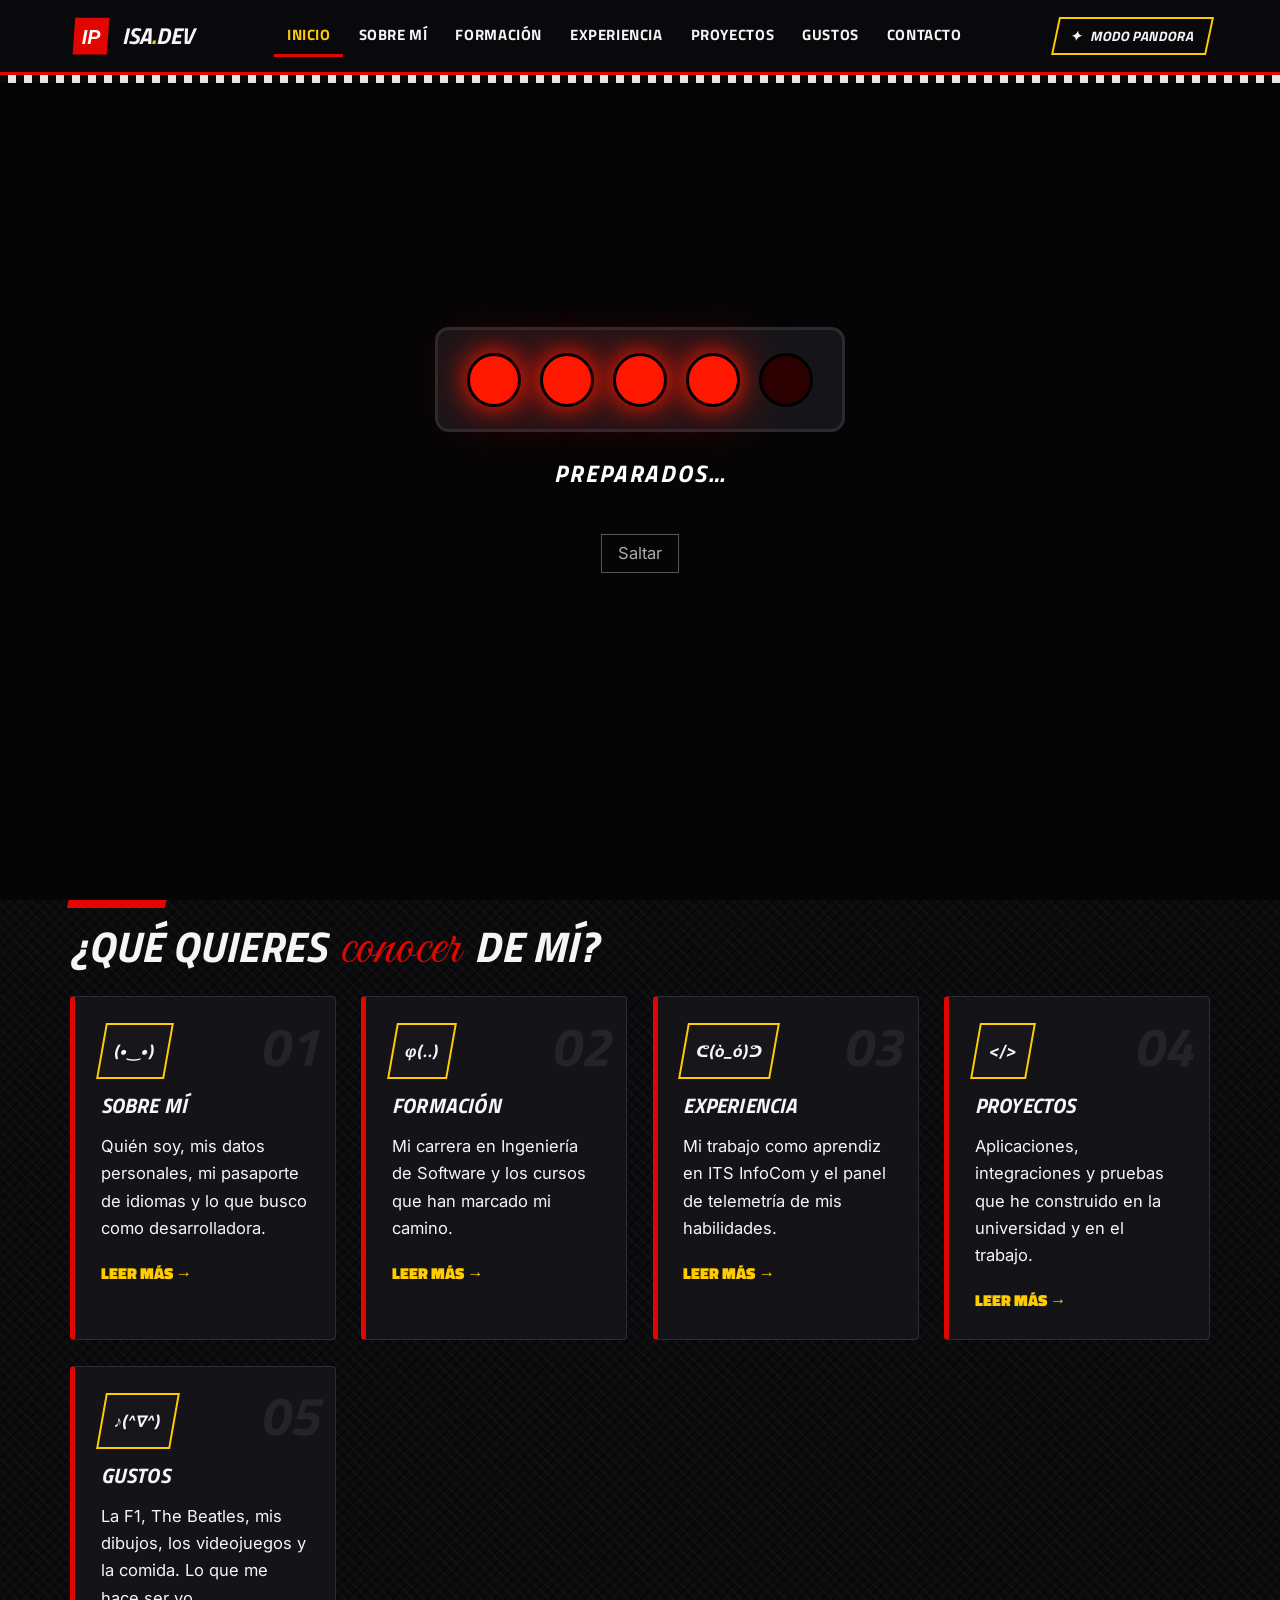
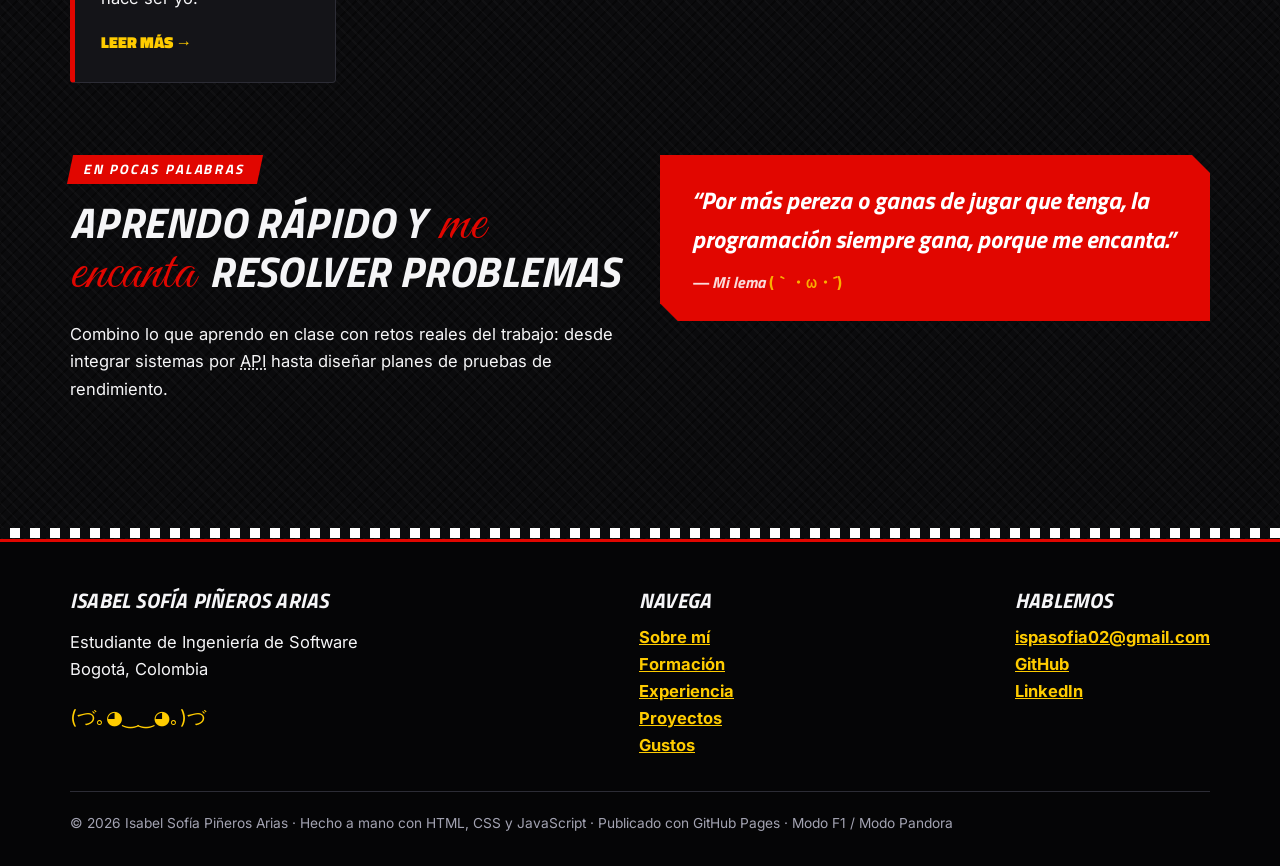
==== commit 96e7bfeb: "Cambia el ícono del sitio" ====
--- a/index.html
+++ b/index.html
@@ -6,7 +6,8 @@
   <meta name="description" content="Hoja de vida web de Isabel Sofía Piñeros Arias, estudiante de Ingeniería de Software y aprendiz en ITS InfoCom.">
   <meta name="author" content="Isabel Sofía Piñeros Arias">
   <title>Inicio | Isabel Piñeros</title>
-  <link rel="icon" href="img/favicon.svg" type="image/svg+xml">
+  <link rel="icon" href="img/icono-32.png" type="image/png" sizes="32x32">
+  <link rel="apple-touch-icon" href="img/icono-180.png">
   <link rel="stylesheet" href="css/fuentes.css">
   <link rel="stylesheet" href="css/estilos.css">
   <script src="js/main.js" defer></script>
